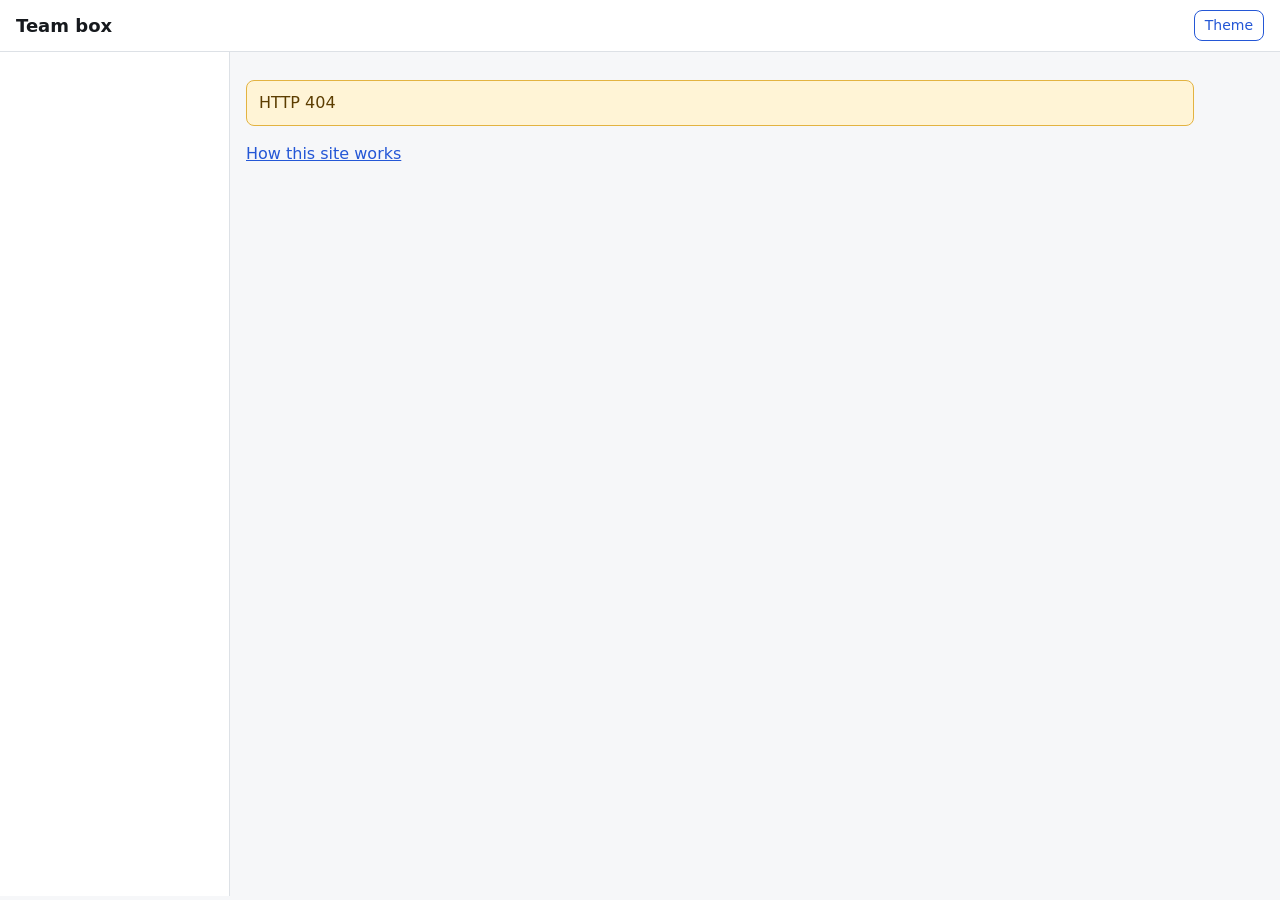
==== static/index.html @ ecfbaa9d "Team box core: accounts, private sandboxes, AI builds in a bubblewrap jail, models/versions/chat via" ====
<!doctype html>
<html lang="en">
<head>
<meta charset="utf-8">
<meta name="viewport" content="width=device-width,initial-scale=1">
<meta name="color-scheme" content="light dark">
<title>Team box</title>
<link rel="stylesheet" href="/static/app.css">
<script src="/static/app.js" defer></script>
</head>
<body>
<header class="top">
  <button id="menuBtn" class="menu-btn" aria-label="Menu" aria-expanded="false">&#9776;</button>
  <a class="brand" href="#/">Team box</a>
  <span class="who" id="who"></span>
  <button id="themeBtn" class="ghost small" aria-label="Switch light/dark">Theme</button>
</header>
<div class="layout">
  <nav id="nav" class="nav" aria-label="Main"></nav>
  <main id="view" class="page" tabindex="-1"><p class="muted">Loading...</p></main>
</div>
</body>
</html>
---- static/app.css ----
:root {
  --bg: #f6f7f9; --card: #ffffff; --text: #16191d; --muted: #5d6670; --line: #dde1e6; --accent: #2457d6; --accent-text: #ffffff;
  --ok: #157a3c; --bad: #b42318; --warn-bg: #fff4d6; --warn-line: #e3b341; --warn-text: #5c3d00; --code: #f0f2f5;
  --radius: 10px;
}
@media (prefers-color-scheme: dark) {
  :root:not([data-theme="light"]) {
    --bg: #111418; --card: #1a1e24; --text: #e8eaed; --muted: #9aa3ad; --line: #2c323a; --accent: #6f9bff; --accent-text: #0b0d10;
    --ok: #4cc27a; --bad: #ff7b72; --warn-bg: #3a2c05; --warn-line: #b88a1b; --warn-text: #ffe7a3; --code: #22272e;
  }
}
:root[data-theme="dark"] {
  --bg: #111418; --card: #1a1e24; --text: #e8eaed; --muted: #9aa3ad; --line: #2c323a; --accent: #6f9bff; --accent-text: #0b0d10;
  --ok: #4cc27a; --bad: #ff7b72; --warn-bg: #3a2c05; --warn-line: #b88a1b; --warn-text: #ffe7a3; --code: #22272e;
}
* { box-sizing: border-box; }
html, body { margin: 0; background: var(--bg); color: var(--text); font: 16px/1.5 system-ui, -apple-system, "Segoe UI", Roboto, sans-serif; }
a { color: var(--accent); }
.top { position: sticky; top: 0; z-index: 5; display: flex; align-items: center; gap: 12px; padding: 10px 16px; background: var(--card);
  border-bottom: 1px solid var(--line); }
.brand { font-weight: 700; text-decoration: none; color: var(--text); font-size: 18px; }
.who { margin-left: auto; color: var(--muted); font-size: 14px; overflow: hidden; text-overflow: ellipsis; white-space: nowrap; max-width: 50vw; }
.menu-btn { display: none; background: none; border: 1px solid var(--line); color: var(--text); border-radius: 8px; font-size: 20px; padding: 2px 10px; }
.layout { display: flex; min-height: calc(100vh - 56px); }
.nav { width: 230px; flex: none; padding: 12px; border-right: 1px solid var(--line); background: var(--card); }
.nav a { display: block; padding: 8px 10px; border-radius: 8px; color: var(--text); text-decoration: none; }
.nav a.on { background: var(--accent); color: var(--accent-text); }
.nav .soon { font-size: 12px; color: var(--muted); margin-left: 6px; }
.nav a.on .soon { color: var(--accent-text); }
.nav h4 { margin: 14px 10px 4px; font-size: 12px; text-transform: uppercase; letter-spacing: .06em; color: var(--muted); }
.page { flex: 1; min-width: 0; padding: 20px 16px 60px; max-width: 980px; }
.page:focus { outline: none; }
h1 { font-size: 26px; margin: 4px 0 14px; }
h2 { font-size: 20px; margin: 22px 0 10px; }
h3 { font-size: 17px; margin: 16px 0 8px; }
.muted { color: var(--muted); }
.card { background: var(--card); border: 1px solid var(--line); border-radius: var(--radius); padding: 14px 16px; margin: 12px 0; }
.grid { display: grid; grid-template-columns: repeat(auto-fill, minmax(240px, 1fr)); gap: 12px; }
.row { display: flex; flex-wrap: wrap; gap: 8px; align-items: center; }
.banner { background: var(--warn-bg); color: var(--warn-text); border: 2px solid var(--warn-line); border-radius: var(--radius);
  padding: 14px 16px; margin: 0 0 16px; font-size: 19px; font-weight: 700; line-height: 1.35; }
.banner small { display: block; font-weight: 400; font-size: 14px; margin-top: 4px; }
button, .btn { font: inherit; border: 1px solid var(--accent); background: var(--accent); color: var(--accent-text); border-radius: 8px;
  padding: 8px 14px; cursor: pointer; text-decoration: none; display: inline-block; }
button.ghost, .btn.ghost { background: transparent; color: var(--accent); }
button.danger { background: var(--bad); border-color: var(--bad); color: #fff; }
button.small { padding: 4px 10px; font-size: 14px; }
button:disabled { opacity: .5; cursor: default; }
input, textarea, select { font: inherit; width: 100%; padding: 8px 10px; border: 1px solid var(--line); border-radius: 8px; background: var(--bg); color: var(--text); }
textarea { min-height: 90px; resize: vertical; }
label { display: block; margin: 10px 0 4px; font-weight: 600; font-size: 14px; }
pre, code { font-family: ui-monospace, SFMono-Regular, Menlo, Consolas, monospace; font-size: 13px; }
pre { background: var(--code); padding: 10px; border-radius: 8px; overflow: auto; max-height: 460px; white-space: pre-wrap; word-break: break-word; }
.diff .add { color: var(--ok); } .diff .del { color: var(--bad); } .diff .hunk { color: var(--accent); }
table { width: 100%; border-collapse: collapse; font-size: 14px; }
td, th { text-align: left; padding: 6px 8px; border-bottom: 1px solid var(--line); vertical-align: top; }
.tbl { overflow-x: auto; }
.pill { display: inline-block; font-size: 12px; padding: 1px 8px; border-radius: 99px; border: 1px solid var(--line); color: var(--muted); }
.pill.ok { color: var(--ok); border-color: var(--ok); } .pill.bad { color: var(--bad); border-color: var(--bad); }
.msg { padding: 10px 12px; border-radius: 8px; margin: 8px 0; white-space: pre-wrap; word-break: break-word; }
.msg.user { background: var(--code); }
.msg.assistant { background: var(--card); border: 1px solid var(--line); }
.msg.notice, .err { background: var(--warn-bg); color: var(--warn-text); border: 1px solid var(--warn-line); }
.err { padding: 10px 12px; border-radius: 8px; margin: 8px 0; }
.okbox { padding: 10px 12px; border-radius: 8px; margin: 8px 0; border: 1px solid var(--ok); color: var(--ok); }
.checkpoints { list-style: none; padding: 0; margin: 0; }
.checkpoints li { display: flex; gap: 12px; align-items: flex-start; padding: 12px; border: 1px solid var(--line); border-radius: var(--radius);
  margin: 8px 0; background: var(--card); }
.checkpoints .tick { flex: none; width: 28px; height: 28px; border-radius: 50%; border: 2px solid var(--line); display: flex; align-items: center;
  justify-content: center; font-weight: 700; }
.checkpoints li.done .tick { border-color: var(--ok); color: var(--ok); }
.checkpoints a { font-weight: 700; }
.bottom-text { margin-top: 22px; font-size: 15px; }
.copybox { position: relative; }
.copybox textarea { min-height: 220px; font-family: ui-monospace, monospace; font-size: 12px; }
.progress { height: 8px; background: var(--line); border-radius: 99px; overflow: hidden; }
.progress > div { height: 100%; background: var(--ok); width: 0; }
.notice-text { white-space: pre-wrap; }
@media (max-width: 760px) {
  .menu-btn { display: block; }
  .nav { position: fixed; top: 56px; left: 0; bottom: 0; z-index: 4; transform: translateX(-100%); transition: transform .15s; overflow-y: auto; }
  .nav.open { transform: none; box-shadow: 0 0 0 100vmax rgba(0,0,0,.35); }
  .page { padding: 14px 16px 60px; }
  .banner { font-size: 17px; }
  h1 { font-size: 22px; }
}
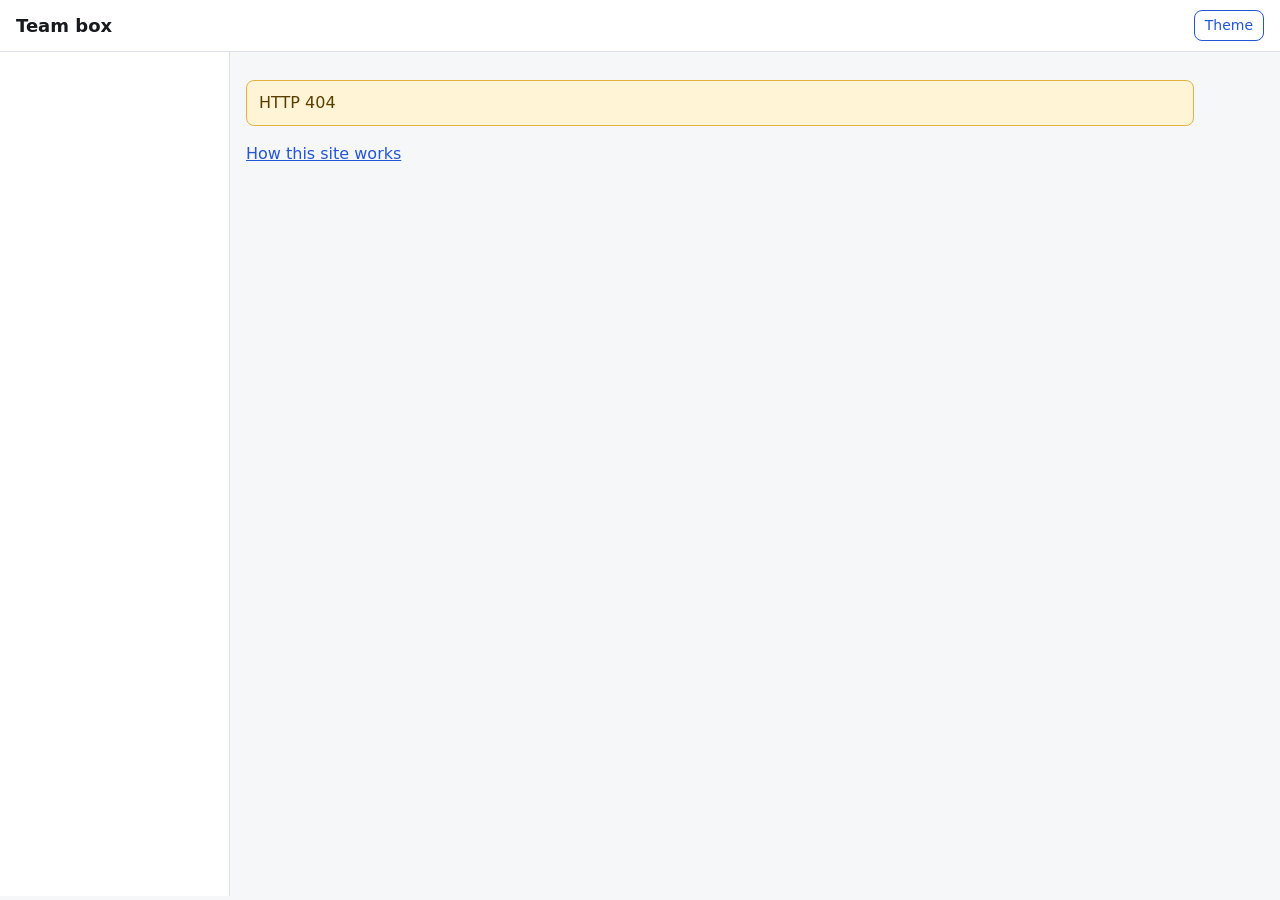
==== commit beaaf807: "merge feeds (stage 5)" ====
--- a/static/index.html
+++ b/static/index.html
@@ -7,6 +7,8 @@
 <title>Team box</title>
 <link rel="stylesheet" href="/static/app.css">
 <script src="/static/app.js" defer></script>
+<link rel="stylesheet" href="/static/feeds.css">
+<script src="/static/feeds.js" defer></script>
 </head>
 <body>
 <header class="top">
--- a/static/feeds.css
+++ b/static/feeds.css
@@ -0,0 +1,26 @@
+/* Home feed + team feed. Uses the tokens from app.css. */
+.small { font-size: 13px; }
+.composer textarea { min-height: 80px; }
+.composer input[type=file] { padding: 6px; }
+.post .phead { gap: 10px; }
+.post .ptools { margin-left: auto; gap: 4px; }
+.ptext { white-space: pre-wrap; word-break: break-word; margin: 8px 0; }
+button.linkish { background: none; border: none; color: var(--accent); padding: 2px 6px; font-size: 14px; text-decoration: underline; }
+.att { margin: 10px 0; }
+.att img, .att video { display: block; max-width: 100%; max-height: 480px; border-radius: 8px; border: 1px solid var(--line); background: var(--code); }
+.attrow { margin-top: 6px; font-size: 14px; }
+.attrow .fname { word-break: break-all; }
+.btn.small { padding: 4px 10px; font-size: 14px; }
+pre.preview { max-height: 320px; }
+table.sheet td, table.sheet th { font-family: ui-monospace, monospace; font-size: 12px; white-space: pre-wrap; border: 1px solid var(--line); }
+.social { border-top: 1px solid var(--line); margin-top: 10px; padding-top: 8px; }
+.reactions { display: flex; flex-wrap: wrap; gap: 6px; }
+button.react { background: transparent; color: var(--text); border: 1px solid var(--line); border-radius: 99px; padding: 2px 10px; font-size: 16px; min-height: 34px; }
+button.react.mine { border-color: var(--accent); background: var(--code); }
+button.react .n { font-size: 13px; margin-left: 4px; color: var(--muted); }
+.comments { margin: 8px 0; }
+.comment { padding: 6px 0; border-bottom: 1px dashed var(--line); font-size: 14px; }
+.comment .ctext { white-space: pre-wrap; word-break: break-word; }
+.cform { flex-wrap: nowrap; }
+.cform input { flex: 1; }
+.weeks { margin: 12px 0; }
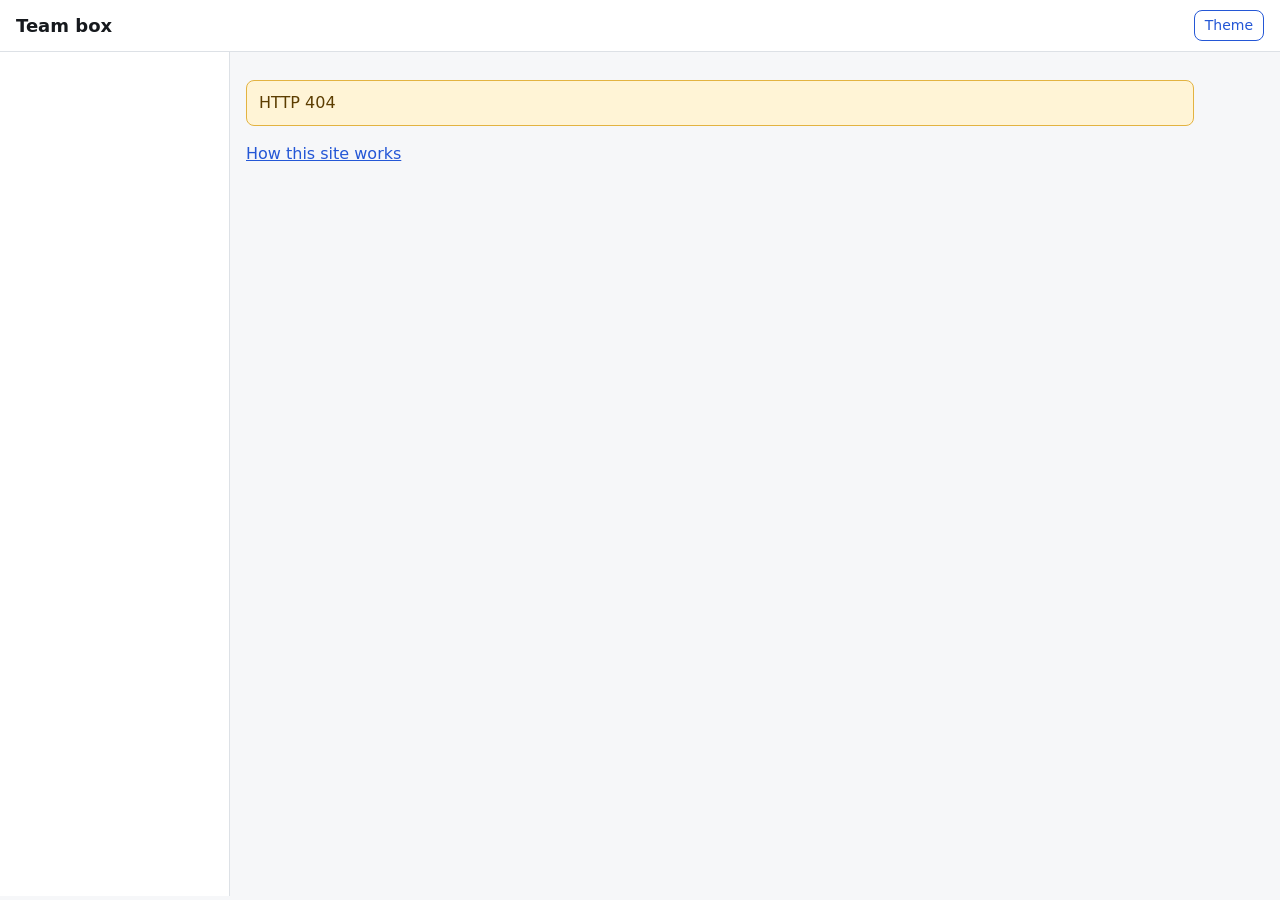
==== commit 62cf39e8: "merge comms (stage 6): messages, calls, video, notice gate; resolve with feeds; tour test now expect" ====
--- a/static/index.html
+++ b/static/index.html
@@ -9,6 +9,7 @@
 <script src="/static/app.js" defer></script>
 <link rel="stylesheet" href="/static/feeds.css">
 <script src="/static/feeds.js" defer></script>
+<script src="/static/comms.js" defer></script>
 </head>
 <body>
 <header class="top">
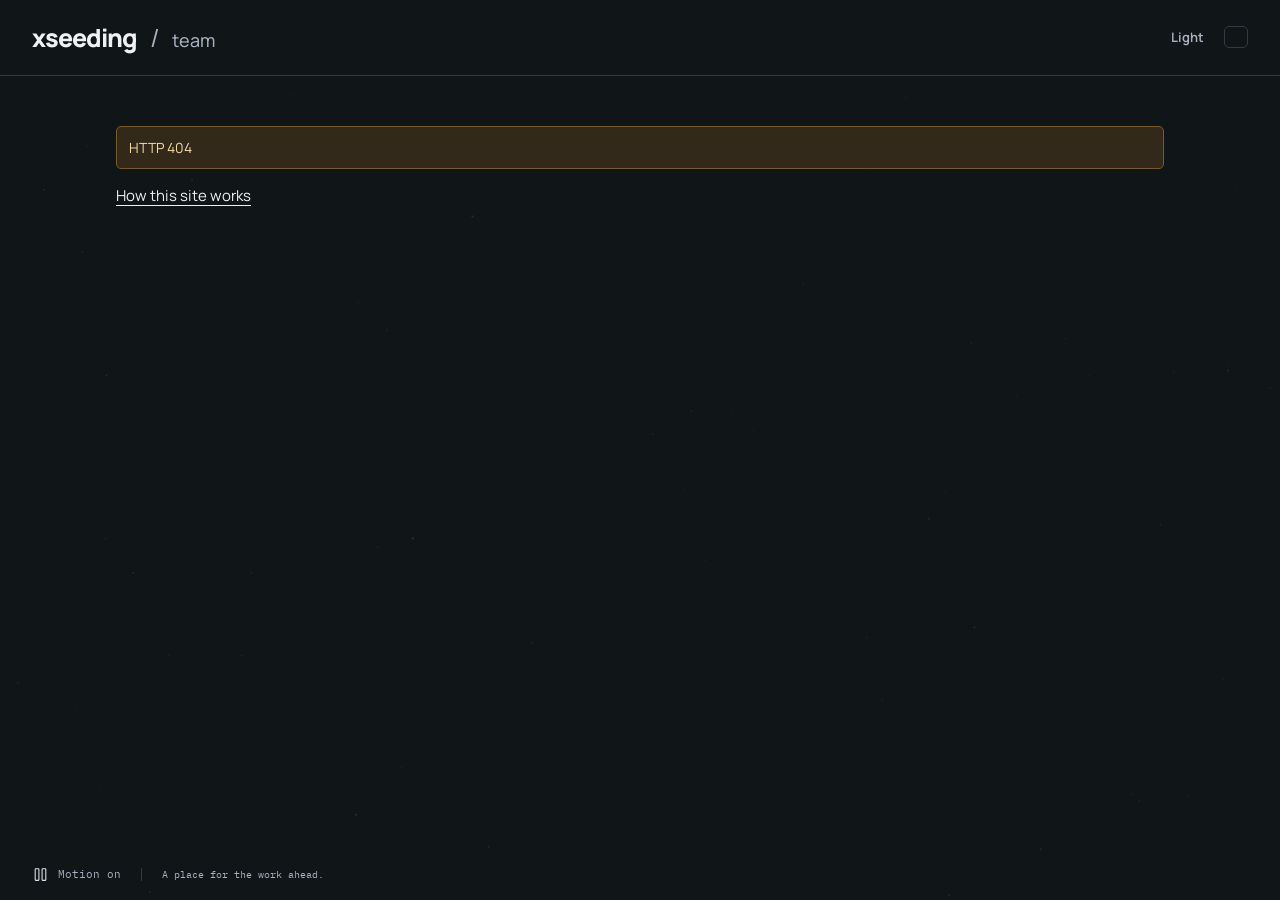
==== commit db7eecfa: "Redesign team entrance and Lumi workspace with Operator Desk UI" ====
--- a/static/index.html
+++ b/static/index.html
@@ -4,23 +4,38 @@
 <meta charset="utf-8">
 <meta name="viewport" content="width=device-width,initial-scale=1">
 <meta name="color-scheme" content="light dark">
-<title>Team box</title>
+<title>xseeding / team</title>
+<link rel="preload" as="image" href="/static/assets/team-universe.png">
 <link rel="stylesheet" href="/static/app.css">
 <script src="/static/app.js" defer></script>
+<script src="/static/workspace-data.js" defer></script>
+<script src="/static/workspace.js" defer></script>
 <link rel="stylesheet" href="/static/feeds.css">
+<link rel="stylesheet" href="/static/operator.css">
 <script src="/static/feeds.js" defer></script>
 <script src="/static/comms.js" defer></script>
+<script src="/static/vault.js" defer></script>
+<script src="/static/universe.js" defer></script>
 </head>
-<body>
+<body class="app-boot" data-screen="app">
+<div id="universeScene" class="universe-scene" aria-hidden="true"></div>
+<canvas id="starfield" class="starfield" aria-hidden="true"></canvas>
 <header class="top">
   <button id="menuBtn" class="menu-btn" aria-label="Menu" aria-expanded="false">&#9776;</button>
-  <a class="brand" href="#/">Team box</a>
-  <span class="who" id="who"></span>
-  <button id="themeBtn" class="ghost small" aria-label="Switch light/dark">Theme</button>
+  <a class="brand" href="#/" aria-label="xseeding team workspace">xseeding <span class="brand-slash">/</span><span class="brand-context">team</span></a>
+  <nav id="nav" class="nav" aria-label="Main"></nav>
+  <div class="top-actions">
+    <a class="entry-help" href="/how-it-works">How it works <img class="ui-icon" alt="" src="/static/assets/icons/arrow-right.svg"></a>
+    <button id="themeBtn" class="ghost small theme-toggle" aria-label="Switch light/dark">Theme</button>
+    <a class="who" id="who" href="#/profile" aria-label="Your profile"></a>
+  </div>
 </header>
 <div class="layout">
-  <nav id="nav" class="nav" aria-label="Main"></nav>
   <main id="view" class="page" tabindex="-1"><p class="muted">Loading...</p></main>
+</div>
+<div class="scene-controls">
+  <button id="motionToggle" class="motion-control" type="button" aria-pressed="true"><img class="ui-icon" src="/static/assets/icons/pause.svg" alt=""><span>Motion on</span></button>
+  <span class="scene-note">A place for the work ahead.</span>
 </div>
 </body>
 </html>
--- a/static/operator.css
+++ b/static/operator.css
@@ -0,0 +1,33 @@
+@font-face{font-family:Manrope;src:url('/static/assets/fonts/Manrope.ttf') format('truetype');font-weight:200 800;font-display:swap}
+@font-face{font-family:'IBM Plex Mono';src:url('/static/assets/fonts/IBMPlexMono-Regular.ttf') format('truetype');font-weight:400;font-display:swap}
+:root,:root[data-theme='dark']{--bg:#101518;--card:#191f23;--text:#eff1f4;--muted:#a7b1bf;--line:#333c43;--accent:#edc36e;--accent-text:#14191c;--ok:#74d99a;--bad:#ff9b95;--warn-bg:#33291a;--warn-line:#795b2a;--warn-text:#f4dba8;--code:#171d21;--radius:5px;--sans:Manrope,'Segoe UI',sans-serif;--mono:'IBM Plex Mono',monospace;--header:76px}
+:root[data-theme='light']{--bg:#f5f5f0;--card:#fff;--text:#20292d;--muted:#596670;--line:#d6dcd9;--accent:#855d12;--accent-text:#fff;--ok:#197545;--bad:#a72c27;--warn-bg:#fff4d6;--warn-line:#ba8f3f;--warn-text:#67470e;--code:#e9eeea}
+html{scrollbar-color:var(--line) transparent;scroll-behavior:smooth}body{font:15px/1.6 var(--sans);background:var(--bg);min-height:100dvh}button,input,textarea,select{font-family:var(--sans)}button,a,input,textarea,select,summary{-webkit-tap-highlight-color:transparent}a{color:inherit;text-underline-offset:4px}button{font-weight:650;transition:background .18s,border-color .18s,transform .18s}button:hover:not(:disabled),.btn:hover{filter:brightness(1.12)}button:active:not(:disabled){transform:translateY(1px)}button:focus-visible,a:focus-visible,summary:focus-visible{outline:2px solid var(--accent);outline-offset:5px}input:focus,textarea:focus,select:focus{outline:2px solid var(--accent);outline-offset:2px}input,textarea,select{background:var(--code);border:1px solid var(--line);border-radius:5px;color:var(--text);font-size:15px;padding:12px 14px}input::placeholder,textarea::placeholder{color:var(--muted);opacity:.85}button,.btn{border-radius:5px;padding:11px 18px;min-height:44px}button.ghost,.btn.ghost{border-color:var(--line);color:var(--text)}button.small,.btn.small{font-size:13px;padding:7px 12px;min-height:36px}h1{font-size:38px;font-weight:800;letter-spacing:-1.1px;line-height:1.2;margin:0 0 10px}h2{font-size:22px;letter-spacing:-.5px}h3{font-size:17px;letter-spacing:-.2px}code,pre{font-family:var(--mono)}.card{border-radius:5px;padding:20px;margin:16px 0}.grid{gap:18px}.row{gap:12px}.err{font-size:14px;border-radius:5px;line-height:1.5}.muted{color:var(--muted)}.eyebrow{font:11px/1.6 var(--mono);letter-spacing:.09em;text-transform:uppercase;color:var(--muted)}.ui-icon{width:22px;height:22px;object-fit:contain;flex:none;filter:invert(88%) sepia(6%) saturate(280%) hue-rotate(172deg)}:root[data-theme='light'] .ui-icon{filter:none}.icon-button{display:inline-flex;align-items:center;justify-content:center;padding:8px;border:1px solid var(--line);background:transparent;color:var(--text);width:40px;height:40px;min-height:40px}.text-link{color:var(--muted);font-size:13px;font-weight:550}.text-link:hover{color:var(--text)}
+.universe-scene{position:fixed;inset:-3%;z-index:-3;background:#080d11 url('/static/assets/team-universe.png') 48% 50%/cover no-repeat;opacity:0;pointer-events:none;will-change:transform;transition:opacity 1.1s;transform:translate3d(var(--scene-x,0px),var(--scene-y,0px),0) scale(1.025)}.starfield{position:fixed;inset:0;width:100%;height:100%;z-index:-1;pointer-events:none;opacity:.15}.app-boot{isolation:isolate}.app-boot:before{content:'';position:fixed;inset:0;z-index:-2;background:var(--bg);pointer-events:none;transition:opacity .6s}.top{display:grid;grid-template-columns:minmax(210px,1fr) auto minmax(210px,1fr);align-items:center;gap:20px;height:var(--header);padding:0 32px;background:var(--bg);border-bottom:1px solid var(--line);position:sticky;top:0;z-index:20}.brand{font:800 25px/1 var(--sans);letter-spacing:-1px;white-space:nowrap;display:flex;align-items:baseline;gap:13px}.brand .brand-slash{font-weight:400;color:var(--muted);font-size:25px}.brand .brand-context{font-weight:450;font-size:18px;letter-spacing:0;color:var(--muted)}.top-actions{display:flex;align-items:center;gap:12px;justify-content:flex-end}.who{font:12px/1 var(--mono);margin:0;padding:10px 11px;border:1px solid var(--line);border-radius:5px;max-width:165px;color:var(--text);text-decoration:none;overflow:hidden;text-overflow:ellipsis}.theme-toggle{background:transparent!important;border:0!important;color:var(--muted)!important;padding:8px!important;min-width:40px}.nav{width:auto;padding:0;border:0;background:none;display:flex;align-items:stretch;height:100%;gap:14px}.nav>a,.nav-more>summary{position:relative;display:flex;align-items:center;justify-content:center;padding:0 16px;border-radius:0;font-size:14px;font-weight:650;color:var(--muted);cursor:pointer;white-space:nowrap}.nav>a.on{color:var(--text);background:none}.nav>a.on:after{content:'';position:absolute;bottom:0;left:4px;right:4px;height:3px;background:var(--accent)}.nav a:hover{color:var(--text)}.nav-more{position:relative;display:flex}.nav-more>summary{height:100%;list-style:none}.nav-more>summary::-webkit-details-marker{display:none}.nav-popover{position:absolute;right:0;top:calc(100% + 8px);width:245px;padding:9px;background:var(--card);border:1px solid var(--line);border-radius:6px;box-shadow:0 16px 50px #0003;max-height:75vh;overflow:auto}.nav-popover a,.nav-popover button{display:block;width:100%;padding:9px 11px;font-size:13px;border:0;text-align:left;color:var(--text);background:none;border-radius:3px;min-height:38px}.nav-popover a.on,.nav-popover a:hover,.nav-popover button:hover{background:var(--code)}.nav-popover h4{margin:9px 11px 3px;font:10px var(--mono);letter-spacing:.1em;text-transform:uppercase}.layout{display:block;min-height:calc(100dvh - var(--header))}.page{max-width:1120px;margin:auto;padding:42px 36px 72px}.menu-btn{display:none!important}.banner{font-size:15px;font-weight:650;border-width:1px;padding:16px 18px}.banner small{font-size:12px}.page>.grid>a.card{text-decoration:none;transition:border-color .2s}.page>.grid>a.card:hover{border-color:var(--accent)}.page>.grid>a.card p{font-size:14px}.page label{margin-top:18px}table{font-size:14px}td,th{padding:13px 12px}th{font:11px var(--mono);letter-spacing:.06em;text-transform:uppercase;color:var(--muted)}.pill{border-radius:4px}.scene-controls{position:fixed;bottom:24px;left:32px;z-index:25;display:flex;align-items:center;gap:20px}.motion-control{display:flex;align-items:center;gap:9px;background:transparent!important;border:0!important;padding:6px 0!important;color:var(--muted)!important;font:11px var(--mono)!important;min-height:32px!important}.motion-control .ui-icon{width:17px;height:17px}.scene-note{font:10px var(--mono);color:var(--muted);border-left:1px solid var(--line);padding-left:20px}.preview-notice{font:10px var(--mono);letter-spacing:.04em;text-transform:uppercase;color:var(--accent);display:none}.is-preview .preview-notice{display:block}.app-status{min-height:24px;color:var(--muted);font-size:12px}
+/* Cinematic entrance: the scene moves, the form and text stay anchored. */
+body[data-screen='auth'] .universe-scene{opacity:1}body[data-screen='auth']:before{opacity:0}body[data-screen='auth'] .starfield{opacity:.7}body[data-screen='auth'] .top{position:absolute;top:0;left:0;right:0;background:transparent;border:0;grid-template-columns:1fr auto;height:90px;padding:0 36px}body[data-screen='auth'] .nav,body[data-screen='auth'] .theme-toggle,body[data-screen='auth'] .who{display:none}body[data-screen='auth'] .top-actions:before{content:none}.entry-help{display:none;text-decoration:none;font-size:13px;color:#e1e6eb;align-items:center;gap:12px}body[data-screen='auth'] .entry-help{display:flex}body[data-screen='auth'] .page{max-width:none;padding:0;margin:0;min-height:100dvh}body[data-screen='auth'] .layout{min-height:100dvh}.auth-layout{min-height:100dvh;display:grid;grid-template-columns:minmax(0,1.5fr) minmax(340px,400px);gap:8vw;align-items:center;padding:110px 5vw 125px 4.3vw;color:#eff1f4}.auth-copy{align-self:end;margin-bottom:7vh}.auth-copy h1{font-size:clamp(45px,5vw,70px);letter-spacing:-2.4px;line-height:1.08;font-weight:800;margin:0 0 15px;white-space:nowrap}.auth-copy p{color:#b9c2ce;font-size:clamp(17px,2vw,25px);margin:0;letter-spacing:-.5px}.auth-form-wrap{padding:26px 0 0;align-self:center}.auth-form-wrap h2{font-size:36px;line-height:1.2;letter-spacing:-1px;font-weight:800;margin:0 0 30px;padding-bottom:24px;border-bottom:1px solid #c2ced12b}.auth-form-wrap form{margin:0}.auth-form-wrap label{color:#c4ccd5;font-size:13px;font-weight:550;margin:24px 0 10px}.auth-form-wrap input{background:#141a20db;border-color:#7a879455;height:54px;color:#eff1f4}.auth-form-wrap input::placeholder{color:#8796a8}.pin-field{position:relative}.pin-field input{padding-right:52px}.pin-field button{position:absolute;right:6px;top:7px;border:0!important;width:40px;min-height:40px;background:transparent!important;padding:9px}.pin-field .ui-icon{width:20px;height:20px}.auth-submit{width:100%;display:flex;justify-content:space-between;align-items:center;margin-top:25px;min-height:56px;background:#edc36e;border-color:#edc36e;color:#11181d;font-size:16px;padding:12px 20px}.auth-submit .ui-icon{filter:none;width:21px}.auth-invite{display:flex;align-items:center;justify-content:space-between;text-decoration:none;padding:20px 0;margin:22px 0 28px;border-top:1px solid #c2ced12b;color:#c7d0db;font-size:14px}.auth-invite .ui-icon{width:18px}.auth-trust{font-size:11px;color:#9eabb8;line-height:1.8;max-width:340px}.auth-form-wrap .preview-hint{margin:14px 0;color:#edc36e;font:11px/1.7 var(--mono)}body[data-screen='onboarding'] .nav,body[data-screen='onboarding'] .who{display:none}body[data-screen='onboarding'] .top{grid-template-columns:1fr auto}body[data-screen='onboarding'] .page{max-width:680px;padding-top:70px}body[data-screen='onboarding'] .scene-controls{display:none}body:not([data-screen='auth']) .scene-controls{bottom:10px;left:32px}.auth-form-wrap .err{background:#372520;color:#ffc3b2;border-color:#754337}.auth-form-wrap .err a{color:inherit}
+/* Operator desk */
+.workspace-page{max-width:none!important;padding:0!important;min-height:calc(100dvh - var(--header))}.operator-workspace{display:grid;grid-template-columns:minmax(0,1.9fr) minmax(365px,1fr);min-height:calc(100dvh - var(--header));background:transparent}.work-surface{padding:36px 36px 74px;min-width:0}.workspace-heading{margin-bottom:44px}.workspace-heading h1{font-size:38px}.workspace-heading p{margin:7px 0 0;font-size:16px;color:var(--muted)}.work-header{display:flex;align-items:center;justify-content:space-between;gap:14px;margin-bottom:18px}.work-subtitle{font-size:13px;color:var(--muted);margin:0 0 10px}.work-list{width:100%;border-collapse:collapse;table-layout:fixed}.work-list th:first-child{width:auto}.work-list th:nth-child(2){width:105px}.work-list th:nth-child(3){width:150px}.work-list th{padding:13px 0 12px;font-size:10px;letter-spacing:.08em}.work-list td{padding:21px 0;border-bottom:1px solid var(--line);vertical-align:middle}.work-list td:first-child{padding-right:18px}.work-list .task-title{display:flex;gap:18px;align-items:center;text-decoration:none;font-size:14px;font-weight:700;line-height:1.5}.task-title:hover{color:var(--accent)}.task-title .ui-icon{width:23px;height:23px;opacity:.85}.work-owner{color:var(--muted);font-size:13px}.work-state{display:flex;align-items:center;gap:10px;font-size:13px}.work-state .ui-icon{width:20px;height:20px}.work-state.active{color:var(--accent)}.work-state.attention{color:var(--bad)}.work-state.done{color:var(--ok)}.work-state.queued{color:var(--muted)}.queue-meta{display:flex;justify-content:space-between;align-items:start;gap:20px;margin-top:20px;color:var(--muted);font-size:11px}.queue-meta p{margin:0;max-width:430px}.queue-meta .text-link{font-size:11px;white-space:nowrap}.latest-result{border-top:1px solid var(--line);margin-top:46px;padding-top:28px}.latest-result h2{margin:0 0 26px;font-size:21px}.result-header{display:flex;gap:20px;align-items:center}.result-header strong{font-size:15px;font-weight:700}.result-header small{display:block;color:var(--muted);font-size:11px;margin-top:3px}.result-excerpt{margin:20px 0 0;border:1px solid var(--line);border-radius:4px;padding:22px 24px;background:var(--code);font:12px/2.2 var(--mono);white-space:pre-wrap;max-height:240px;overflow:auto}.result-link{display:inline-flex;margin-top:14px;font-size:12px;color:var(--muted);gap:8px;align-items:center;text-decoration:none}.result-link .ui-icon{width:15px;height:15px}.workspace-empty{padding:36px 0;border-block:1px solid var(--line);color:var(--muted)}.workspace-empty h3{color:var(--text);margin:0 0 6px}.workspace-empty p{font-size:13px;margin:0 0 16px}.workspace-empty .btn{font-size:13px}.source-note{font-size:11px;color:var(--muted);margin-top:10px}.source-error{border-left:2px solid var(--bad);padding:12px 16px;margin:16px 0;background:var(--code);font-size:12px}.source-error button{margin-top:10px}.lumi-panel{border-left:1px solid var(--line);display:flex;flex-direction:column;min-width:0;height:calc(100dvh - var(--header));position:sticky;top:var(--header);padding:30px 27px 24px;background:var(--bg)}.lumi-panel h2{font-size:38px;font-weight:800;letter-spacing:-1px;margin:0 0 6px;line-height:1.2}.lumi-status{display:flex;align-items:center;gap:10px;font-size:14px}.status-dot{width:8px;height:8px;border-radius:50%;background:var(--muted);flex:none}.lumi-status.ready .status-dot{background:var(--ok)}.lumi-status.error .status-dot{background:var(--bad)}.lumi-status.sending .status-dot{background:var(--accent)}.lumi-context{font-size:13px;line-height:1.7;color:var(--muted);margin:16px 0 0;max-width:350px}.chat-history{flex:1;min-height:120px;overflow-y:auto;overscroll-behavior:contain;padding-top:28px;margin-bottom:20px;scrollbar-width:thin;scrollbar-color:var(--line) transparent}.chat-entry{margin:20px 0 26px}.chat-entry:first-child{margin-top:14px}.chat-entry.user{margin-left:40px}.chat-entry.user .chat-author{text-align:right}.chat-author{display:block;font-size:12px;margin-bottom:8px;font-weight:700}.chat-author time{font-weight:400;color:var(--muted);margin-left:12px;font-size:10px;font-family:var(--mono)}.chat-content{background:var(--card);border:1px solid var(--line);border-radius:7px;padding:15px 17px;font-size:14px;line-height:1.8;white-space:pre-wrap;overflow-wrap:anywhere}.chat-entry.assistant .chat-content{background:var(--card)}.chat-entry.notice .chat-content{border-color:var(--warn-line);color:var(--warn-text);background:var(--warn-bg)}.chat-empty{padding-top:20px;color:var(--muted);font-size:13px;max-width:32ch}.chat-empty h3{color:var(--text);margin:0 0 10px}.chat-empty a{color:var(--accent)}.lumi-composer{display:flex;gap:10px;align-items:stretch;margin:0}.lumi-composer textarea{height:60px;min-height:60px;max-height:145px;resize:vertical;padding:16px 13px;font-size:12px;flex:1;line-height:1.7;background:var(--card)}.lumi-composer button{align-self:stretch;min-width:72px;padding:12px 14px;font-size:13px}.composer-hint{font-size:10px;color:var(--muted);margin:9px 0 0;min-height:17px}.lumi-panel .app-status{font-size:11px;line-height:1.5}.lumi-panel .app-status:not(:empty){padding:8px 0;color:var(--warn-text)}.sr-only{position:absolute!important;width:1px!important;height:1px!important;padding:0!important;margin:-1px!important;overflow:hidden!important;clip:rect(0,0,0,0)!important;white-space:nowrap!important;border:0!important}
+@media(min-width:1600px){.work-surface{padding-left:4vw;padding-right:4vw}.lumi-panel{padding-inline:36px}.workspace-heading{margin-bottom:52px}.chat-content{font-size:15px}}
+@media(max-width:1120px){.top{padding-inline:24px;grid-template-columns:auto 1fr auto;gap:14px}.brand{font-size:23px;gap:8px}.brand-context{display:none}.nav{justify-content:center;gap:0}.nav>a,.nav-more>summary{padding-inline:12px;font-size:13px}.who{max-width:105px;font-size:10px}.top-actions{gap:4px}.operator-workspace{grid-template-columns:minmax(0,1.5fr) minmax(330px,1fr)}.work-surface{padding-inline:25px}.work-list th:nth-child(2){width:70px}.work-list th:nth-child(3){width:125px}.work-list .task-title{gap:10px;font-size:13px}.work-state{gap:6px;font-size:12px}.lumi-panel{padding-inline:23px}.auth-layout{gap:5vw;padding-right:4vw;grid-template-columns:minmax(0,1fr) 350px}.auth-copy h1{font-size:52px}.auth-copy p{font-size:20px}}
+@media(max-width:800px){:root{--header:68px}.top{padding-inline:18px;gap:12px;grid-template-columns:auto 1fr auto}.brand{font-size:21px;gap:8px}.brand-slash,.brand-context{display:none!important}.nav>a,.nav-more>summary{padding:0 9px;font-size:12px}.nav{position:static;transform:none;height:100%;box-shadow:none}.nav-popover{position:fixed;right:16px;top:calc(var(--header) + 8px);width:245px}.who{display:none}.theme-toggle{font-size:11px!important;padding:6px!important}.operator-workspace{grid-template-columns:minmax(0,1fr) minmax(290px,.95fr)}.work-surface{padding:27px 20px 55px}.workspace-heading h1{font-size:30px}.workspace-heading p{font-size:13px}.workspace-heading{margin-bottom:28px}.work-list th:nth-child(2),.work-list .work-owner{display:none}.work-list th:nth-child(3){width:112px}.work-list td{padding-block:17px}.work-list .task-title .ui-icon{display:none}.latest-result{margin-top:30px;padding-top:22px}.latest-result h2{font-size:19px}.result-excerpt{padding:16px;font-size:11px}.lumi-panel{padding:25px 20px 18px}.lumi-panel h2{font-size:31px}.lumi-status{font-size:12px}.lumi-context{font-size:12px}.chat-content{font-size:13px;padding:12px}.chat-author time{margin-left:7px}.chat-entry.user{margin-left:20px}.lumi-composer button{min-width:60px;padding:9px}.lumi-composer textarea{font-size:11px;padding:12px}.queue-meta{display:block}.queue-meta .text-link{margin-top:10px;display:inline-block}.scene-controls{left:20px;bottom:16px}.scene-note{display:none}.auth-layout{grid-template-columns:1fr 310px;gap:30px;padding:110px 30px 110px}.auth-copy h1{font-size:40px;white-space:normal}.auth-copy p{font-size:17px;max-width:22ch}.auth-form-wrap h2{font-size:29px}.auth-form-wrap input{height:50px}.auth-submit{font-size:14px}.auth-form-wrap label{font-size:12px}body[data-screen='auth'] .top{height:75px;padding-inline:25px}.entry-help{font-size:11px}}
+@media(max-width:620px){.brand{font-size:19px}.nav>a,.nav-more>summary{padding:0 7px;font-size:11px}.top{padding-inline:14px;gap:6px}.top-actions .theme-toggle{display:none}.operator-workspace{display:flex;flex-direction:column}.work-surface{padding:28px 20px 30px}.workspace-heading{margin-bottom:22px}.workspace-heading h1{font-size:31px}.work-list td{padding-block:16px}.work-list th:nth-child(3){width:125px}.work-list .task-title{font-size:13px;gap:8px}.work-list .task-title .ui-icon{display:block;width:18px;height:18px}.latest-result{margin-top:26px}.result-excerpt{max-height:180px}.lumi-panel{position:relative;top:auto;height:auto;min-height:630px;border-left:0;border-top:1px solid var(--line);padding:28px 20px 44px}.lumi-panel h2{font-size:32px}.chat-history{max-height:440px;min-height:200px;margin-bottom:24px;padding-top:15px}.chat-content{font-size:14px}.lumi-composer textarea{font-size:12px}.lumi-composer button{min-width:68px}.scene-controls{position:absolute!important;top:18px;bottom:auto!important;left:auto!important;right:18px!important}.scene-controls .motion-control{font-size:0!important;gap:0}.scene-controls .ui-icon{width:18px}.top .scene-controls{display:none}body:not([data-screen='auth']) .scene-controls{display:none}.auth-layout{min-height:100dvh;display:flex;flex-direction:column;gap:35px;align-items:stretch;justify-content:center;padding:125px 26px 45px}.auth-copy{align-self:auto;margin:0}.auth-copy h1{font-size:40px;letter-spacing:-1.5px}.auth-copy p{font-size:15px;max-width:none;margin-top:8px}.auth-form-wrap{align-self:auto;padding:0;max-width:400px;width:100%;margin:0 auto}.auth-form-wrap h2{font-size:24px;padding-bottom:17px;margin-bottom:18px}.auth-form-wrap label{margin-top:18px}.auth-form-wrap input{height:48px;background:#121920eb}.auth-submit{min-height:50px;margin-top:20px}.auth-invite{padding:17px 0;margin:19px 0 17px;font-size:12px}.auth-trust{font-size:10px;max-width:none}.universe-scene{background-position:39% 50%}body[data-screen='auth'] .universe-scene{opacity:.45}body[data-screen='auth']:before{opacity:.22}body[data-screen='auth'] .top{padding:0 26px;height:80px}.entry-help{display:none!important}.page{padding:30px 20px 55px}.page h1{font-size:29px}.grid{grid-template-columns:1fr}.banner{font-size:13px}.banner small{font-size:11px}.is-preview .preview-notice{font-size:8px}.workspace-heading .preview-notice{margin-top:12px}}
+@media(prefers-reduced-motion:reduce){html{scroll-behavior:auto}*,*:before,*:after{animation-duration:.01ms!important;transition-duration:.01ms!important}.universe-scene{transform:none!important;will-change:auto}}
+/* Fidelity pass: readable task rows, a lighter visual rhythm, no duplicated completed row. */
+.work-list .task-title{font-size:16px}.work-list td{padding-block:20px}.work-owner{white-space:nowrap;overflow:hidden;text-overflow:ellipsis}.work-state{font-size:14px}.workspace-heading h1{font-size:42px}.latest-result{margin-top:32px}.result-header strong{font-size:16px}.result-excerpt{font-size:13px}.chat-content{font-size:15px}.lumi-panel h2{font-size:40px}.lumi-context{font-size:14px}.lumi-composer textarea{font-size:13px}.auth-form-wrap h2{font-size:40px}.auth-form-wrap label{font-size:14px}body[data-screen='auth'] .brand{font-size:31px}body[data-screen='auth'] .brand-context{font-size:21px}.source-note{text-align:right;white-space:nowrap}.source-note .text-link{font-size:11px}
+@media(max-width:1120px){.work-list .task-title{font-size:14px}.work-state{font-size:12px}.workspace-heading h1{font-size:36px}.auth-form-wrap h2{font-size:34px}}
+@media(max-width:800px){.workspace-heading h1{font-size:31px}.work-list .task-title{font-size:13px}.lumi-panel h2{font-size:32px}.chat-content{font-size:13px}.auth-form-wrap h2{font-size:29px}body[data-screen='auth'] .brand{font-size:26px}}
+@media(max-width:620px){.chat-content{font-size:14px}.auth-form-wrap h2{font-size:25px}.auth-form-wrap label{font-size:12px}.source-note{text-align:left}.workspace-heading h1{font-size:31px}}
+.mobile-jump{display:none}.work-list td.work-owner{padding-right:18px}
+@media(max-width:620px){.lumi-panel{order:-1;height:calc(100dvh - var(--header));min-height:560px;padding-bottom:20px;border-top:0;border-bottom:1px solid var(--line)}.chat-history{min-height:0;max-height:none}.mobile-jump{display:inline-flex;align-self:flex-start;align-items:center;background:none;border:0;border-bottom:1px solid var(--line);border-radius:0;color:var(--muted);padding:6px 0;min-height:34px;font-size:12px;margin-top:12px}.work-surface{padding-top:32px}.lumi-panel .composer-hint{font-size:9px}}
+.workspace-heading h1,.lumi-panel h2{scroll-margin-top:calc(var(--header) + 24px)}
+.model-connection-note{font-size:11px;line-height:1.6;color:var(--warn-text);margin:10px 0 0}.model-connection-note:empty{display:none}
+@media(max-width:620px){body[data-screen="auth"] .auth-copy h1{font-size:38px}}
+/* Reference comparison: preserve scene framing and the owner/state column rhythm. */
+.universe-scene{inset:0;transform:translate3d(var(--scene-x,0px),var(--scene-y,0px),0) scale(1.02)}
+@media(min-width:1121px){.work-list th:nth-child(2){width:190px}.work-list th:nth-child(3){width:180px}}
+@media(min-width:1121px) and (min-height:900px){.auth-copy{margin-bottom:2vh}.auth-form-wrap{transform:translateY(30px)}}
+@media(min-width:621px) and (max-height:800px){.auth-layout{padding-top:100px;padding-bottom:55px}.auth-form-wrap h2{font-size:30px;margin-bottom:20px;padding-bottom:18px}.auth-form-wrap label{margin-top:16px}.auth-form-wrap input{height:46px}.auth-submit{min-height:48px;margin-top:20px}.auth-invite{margin-block:16px;padding-block:16px}.auth-trust{font-size:10px}.auth-copy{margin-bottom:4vh}.auth-copy h1{font-size:48px}.scene-controls{bottom:14px}}
+body:not([data-screen='auth']) .universe-scene{visibility:hidden;transition:none}
+@media(min-width:801px) and (min-height:801px){.auth-submit{min-height:60px;font-size:18px}.auth-form-wrap label{font-size:15px}.auth-form-wrap input{height:56px;font-size:16px}}
+body[data-screen="auth"] .brand{color:#eff1f4}body[data-screen="auth"] .brand-context,body[data-screen="auth"] .brand-slash{color:#b9c2ce}body[data-screen="auth"] :focus-visible{outline-color:#edc36e}
